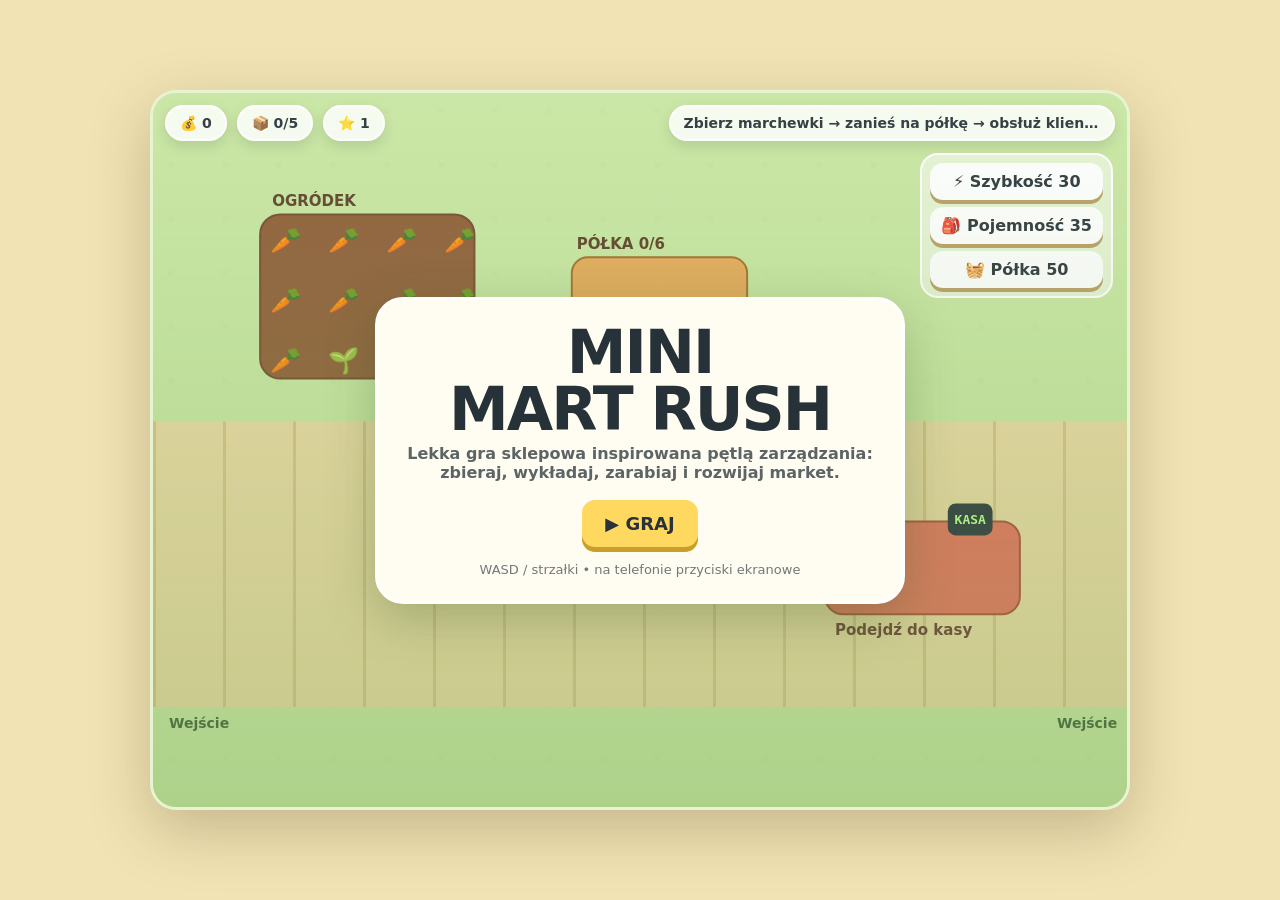
==== mini-mart/index.html @ e02c6e97 "Add Mini Mart Rush browser game" ====
<!doctype html>
<html lang="pl">
<head>
  <meta charset="utf-8" />
  <meta name="viewport" content="width=device-width, initial-scale=1, maximum-scale=1, user-scalable=no" />
  <meta name="theme-color" content="#f7df91" />
  <title>Mini Mart Rush</title>
  <style>
    :root{--ink:#263238;--cream:#fff8df;--panel:#ffffffd9;--shadow:#00000020}
    *{box-sizing:border-box}html,body{margin:0;height:100%;overflow:hidden;background:#f1e3b3;font-family:Inter,ui-rounded,"Trebuchet MS",system-ui,sans-serif;color:var(--ink)}
    #wrap{height:100%;display:grid;place-items:center;padding:8px}
    #gameShell{position:relative;width:min(100vw,980px);height:min(100vh,720px);border-radius:26px;overflow:hidden;box-shadow:0 20px 60px #44331940;background:#cdeaa5;border:3px solid #ffffff80}
    canvas{width:100%;height:100%;display:block;touch-action:none}
    .hud{position:absolute;inset:12px 12px auto 12px;display:flex;gap:10px;align-items:center;pointer-events:none}
    .pill{background:var(--panel);backdrop-filter:blur(8px);border:2px solid #fff;border-radius:999px;padding:8px 13px;font-weight:800;box-shadow:0 5px 14px var(--shadow);font-size:14px}
    #hint{margin-left:auto;max-width:47%;white-space:nowrap;overflow:hidden;text-overflow:ellipsis}
    #upgrade{position:absolute;right:14px;top:60px;background:#fff8;border:2px solid #fff;border-radius:18px;padding:8px;display:flex;flex-direction:column;gap:7px;backdrop-filter:blur(8px)}
    button{font:inherit;font-weight:800;border:0;border-radius:13px;padding:9px 11px;background:#fff;color:#283238;box-shadow:0 4px 0 #b79e62;cursor:pointer}
    button:active{transform:translateY(3px);box-shadow:0 1px 0 #b79e62}button:disabled{opacity:.45;cursor:not-allowed}
    #start{position:absolute;inset:0;display:grid;place-items:center;background:linear-gradient(#fff1,#7baa5e55);z-index:10}
    .card{width:min(88%,530px);background:#fffdf1;border:3px solid #fff;border-radius:28px;padding:24px;text-align:center;box-shadow:0 16px 50px #31501c44}
    h1{margin:0 0 6px;font-size:clamp(30px,6vw,60px);line-height:.95;letter-spacing:-2px}.sub{font-weight:700;opacity:.75;margin:0 0 18px}.big{font-size:18px;padding:13px 23px;background:#ffd85f;box-shadow:0 5px 0 #c89f28}
    #controls{position:absolute;left:16px;bottom:16px;width:150px;height:150px;display:none;touch-action:none}
    .dpad{position:absolute;width:55px;height:55px;border-radius:50%;background:#ffffffb8;border:2px solid #fff;box-shadow:0 5px 14px #0002;font-size:23px;padding:0;display:grid;place-items:center;user-select:none;-webkit-user-select:none}
    #up{left:47px;top:0}#down{left:47px;bottom:0}#left{left:0;top:47px}#right{right:0;top:47px}
    #toast{position:absolute;left:50%;bottom:22px;transform:translateX(-50%) translateY(20px);padding:10px 16px;background:#263238e8;color:white;border-radius:999px;font-weight:800;opacity:0;transition:.18s;pointer-events:none}.show{opacity:1!important;transform:translateX(-50%) translateY(0)!important}
    @media(pointer:coarse),(max-width:760px){#gameShell{width:100vw;height:100vh;border:0;border-radius:0}#controls{display:block}.hud{inset:8px 8px auto 8px;gap:5px}.pill{font-size:12px;padding:7px 10px}#hint{display:none}#upgrade{top:48px;right:8px}#upgrade button{font-size:11px;padding:7px}}
  </style>
</head>
<body>
<div id="wrap"><div id="gameShell">
  <canvas id="game"></canvas>
  <div class="hud"><div class="pill">💰 <span id="money">0</span></div><div class="pill">📦 <span id="carry">0</span>/<span id="cap">5</span></div><div class="pill">⭐ <span id="level">1</span></div><div class="pill" id="hint">Zbierz marchewki → zanieś na półkę → obsłuż klientów</div></div>
  <div id="upgrade"><button id="speedBtn">⚡ Szybkość 30</button><button id="capBtn">🎒 Pojemność 35</button><button id="shelfBtn">🧺 Półka 50</button></div>
  <div id="controls"><button class="dpad" id="up">▲</button><button class="dpad" id="left">◀</button><button class="dpad" id="right">▶</button><button class="dpad" id="down">▼</button></div>
  <div id="toast"></div>
  <div id="start"><div class="card"><h1>MINI<br>MART RUSH</h1><p class="sub">Lekka gra sklepowa inspirowana pętlą zarządzania: zbieraj, wykładaj, zarabiaj i rozwijaj market.</p><button class="big" id="startBtn">▶ GRAJ</button><p style="font-size:13px;opacity:.65;margin:15px 0 0">WASD / strzałki • na telefonie przyciski ekranowe</p></div></div>
</div></div>
<script>
(() => {
const canvas=document.querySelector('#game'), ctx=canvas.getContext('2d');
const moneyEl=document.querySelector('#money'), carryEl=document.querySelector('#carry'), capEl=document.querySelector('#cap'), levelEl=document.querySelector('#level');
const toast=document.querySelector('#toast'); let DPR=Math.min(devicePixelRatio||1,2), W=900,H=650,last=0,running=false;
function resize(){const r=canvas.getBoundingClientRect(); W=r.width;H=r.height;canvas.width=W*DPR;canvas.height=H*DPR;ctx.setTransform(DPR,0,0,DPR,0,0)} addEventListener('resize',resize);resize();
const keys={};addEventListener('keydown',e=>{keys[e.key.toLowerCase()]=1;if(['arrowup','arrowdown','arrowleft','arrowright',' '].includes(e.key.toLowerCase()))e.preventDefault()});addEventListener('keyup',e=>keys[e.key.toLowerCase()]=0);
['up','down','left','right'].forEach(k=>{const b=document.querySelector('#'+k);const set=v=>()=>keys['arrow'+k]=v;b.addEventListener('pointerdown',set(1));b.addEventListener('pointerup',set(0));b.addEventListener('pointercancel',set(0));b.addEventListener('pointerleave',set(0))});
const game={money:0,level:1,speedLv:0,cap:5,shelfCap:6,shelf:0,produce:9,served:0};
const p={x:W*.3,y:H*.55,r:18,speed:185,carry:0,dir:0};
const plot={x:.11,y:.17,w:.22,h:.23}; const shelf={x:.43,y:.23,w:.18,h:.13}; const checkout={x:.69,y:.60,w:.2,h:.13};
let customers=[],spawnT=0,particles=[];
function R(o){return{x:o.x*W,y:o.y*H,w:o.w*W,h:o.h*H}}
function rr(x,y,w,h,r,fill,stroke){ctx.beginPath();ctx.roundRect(x,y,w,h,r);ctx.fillStyle=fill;ctx.fill();if(stroke){ctx.strokeStyle=stroke;ctx.lineWidth=2;ctx.stroke()}}
function dist(a,b){return Math.hypot(a.x-b.x,a.y-b.y)}
function center(r){return{x:r.x+r.w/2,y:r.y+r.h/2}}
function show(s){toast.textContent=s;toast.classList.add('show');clearTimeout(show.t);show.t=setTimeout(()=>toast.classList.remove('show'),900)}
function spawnParticle(x,y,txt){particles.push({x,y,txt,t:0})}
function resetPlayer(){p.x=W*.32;p.y=H*.57}
function updateUI(){moneyEl.textContent=Math.floor(game.money);carryEl.textContent=p.carry;capEl.textContent=game.cap;levelEl.textContent=game.level;
 document.querySelector('#speedBtn').textContent='⚡ Szybkość '+(30+game.speedLv*35);document.querySelector('#capBtn').textContent='🎒 Pojemność '+(35+(game.cap-5)*12);document.querySelector('#shelfBtn').textContent='🧺 Półka '+(50+(game.shelfCap-6)*10)}
function buy(type){let c;if(type==='speed'){c=30+game.speedLv*35;if(game.money>=c){game.money-=c;game.speedLv++;p.speed+=24;show('Szybciej!')}}if(type==='cap'){c=35+(game.cap-5)*12;if(game.money>=c){game.money-=c;game.cap++;show('Większy plecak!')}}if(type==='shelf'){c=50+(game.shelfCap-6)*10;if(game.money>=c){game.money-=c;game.shelfCap++;show('Większa półka!')}}updateUI()}
document.querySelector('#speedBtn').onclick=()=>buy('speed');document.querySelector('#capBtn').onclick=()=>buy('cap');document.querySelector('#shelfBtn').onclick=()=>buy('shelf');
function spawnCustomer(){const side=Math.random()<.5?0:1;customers.push({x:side?-30:W+30,y:H*.72,r:17,speed:55+Math.random()*15,state:'shelf',has:0,wait:0,hue:Math.random()*360})}
function hitRectPoint(r,x,y,pad=0){return x>r.x-pad&&x<r.x+r.w+pad&&y>r.y-pad&&y<r.y+r.h+pad}
function update(dt){
 let dx=(keys.d||keys.arrowright?1:0)-(keys.a||keys.arrowleft?1:0),dy=(keys.s||keys.arrowdown?1:0)-(keys.w||keys.arrowup?1:0);if(dx||dy){let m=Math.hypot(dx,dy);dx/=m;dy/=m;p.x+=dx*p.speed*dt;p.y+=dy*p.speed*dt;p.dir=Math.atan2(dy,dx)}p.x=Math.max(24,Math.min(W-24,p.x));p.y=Math.max(55,Math.min(H-24,p.y));
 const pr=R(plot), sr=R(shelf), cr=R(checkout);
 if(hitRectPoint(pr,p.x,p.y,18)&&p.carry<game.cap&&game.produce>0){p.carry++;game.produce--;spawnParticle(p.x,p.y-20,'🥕');}
 if(hitRectPoint(sr,p.x,p.y,20)&&p.carry>0&&game.shelf<game.shelfCap){p.carry--;game.shelf++;spawnParticle(p.x,p.y-22,'+1');}
 spawnT-=dt;if(spawnT<=0&&customers.length<7){spawnCustomer();spawnT=1.8+Math.random()*1.8}
 customers.forEach(c=>{let target;if(c.state==='shelf') target=center(sr);else if(c.state==='checkout')target=center(cr);else target={x:c.x< W/2?-50:W+50,y:H*.82};let d={x:target.x-c.x,y:target.y-c.y},m=Math.hypot(d.x,d.y)||1;if(m>12){c.x+=d.x/m*c.speed*dt;c.y+=d.y/m*c.speed*dt}else if(c.state==='shelf'){if(game.shelf>0){game.shelf--;c.has=1;c.state='checkout';spawnParticle(c.x,c.y-20,'🛒')}else c.wait+=dt}else if(c.state==='checkout'){c.wait+=dt;if(dist(c,p)<75){c.wait+=dt*3}if(c.wait>1.35){let gain=8+game.level*2;game.money+=gain;game.served++;spawnParticle(c.x,c.y-24,'+'+gain+'💰');c.state='leave';c.wait=0;if(game.served%8===0){game.level++;game.produce+=5;show('Poziom '+game.level+'!')}}}});
 customers=customers.filter(c=>c.x>-80&&c.x<W+80);
 game.produce=Math.min(12,game.produce+dt*.65);
 particles.forEach(q=>{q.t+=dt;q.y-=24*dt});particles=particles.filter(q=>q.t<.8);updateUI()
}
function drawFloor(){ctx.fillStyle='#c8e6a1';ctx.fillRect(0,0,W,H);ctx.fillStyle='#b7d990';for(let x=0;x<W;x+=54)for(let y=0;y<H;y+=54){ctx.globalAlpha=.18;ctx.beginPath();ctx.arc(x+18,y+18,3,0,7);ctx.fill()}ctx.globalAlpha=1;rr(0,H*.46,W,H*.4,0,'#ead8a1');ctx.fillStyle='#d7c083';for(let x=0;x<W;x+=70)ctx.fillRect(x,H*.46,3,H*.4)}
function drawStations(){const pr=R(plot),sr=R(shelf),cr=R(checkout);rr(pr.x,pr.y,pr.w,pr.h,20,'#8d5b35','#744629');ctx.fillStyle='#69a84f';for(let i=0;i<12;i++){let xx=pr.x+20+(i%4)*(pr.w-40)/3,yy=pr.y+25+Math.floor(i/4)*(pr.h-45)/2;ctx.font='25px serif';ctx.fillText(game.produce>i?'🥕':'🌱',xx-10,yy+10)}ctx.fillStyle='#5b3d24';ctx.font='800 15px system-ui';ctx.fillText('OGRÓDEK',pr.x+12,pr.y-8);
 rr(sr.x,sr.y,sr.w,sr.h,16,'#e5a958','#a46b28');ctx.fillStyle='#fff6d4';ctx.fillRect(sr.x+10,sr.y+sr.h*.45,sr.w-20,7);ctx.font='28px serif';for(let i=0;i<game.shelf;i++){ctx.fillText('🥕',sr.x+12+(i%6)*28,sr.y+35+Math.floor(i/6)*32)}ctx.fillStyle='#5b3d24';ctx.font='800 15px system-ui';ctx.fillText('PÓŁKA '+game.shelf+'/'+game.shelfCap,sr.x+5,sr.y-8);
 rr(cr.x,cr.y,cr.w,cr.h,18,'#e46f59','#aa4938');rr(cr.x+cr.w*.63,cr.y-18,cr.w*.23,32,8,'#263238');ctx.fillStyle='#b8ff87';ctx.font='700 13px monospace';ctx.fillText('KASA',cr.x+cr.w*.665,cr.y+3);ctx.fillStyle='#65382e';ctx.font='800 15px system-ui';ctx.fillText('Podejdź do kasy',cr.x+10,cr.y+cr.h+21)}
function drawCustomer(c){ctx.save();ctx.translate(c.x,c.y);ctx.fillStyle='hsl('+c.hue+' 62% 62%)';ctx.beginPath();ctx.arc(0,2,c.r,0,7);ctx.fill();ctx.fillStyle='#ffdbb8';ctx.beginPath();ctx.arc(0,-14,c.r*.62,0,7);ctx.fill();ctx.fillStyle='#263238';ctx.fillRect(-7,-17,3,3);ctx.fillRect(4,-17,3,3);ctx.strokeStyle='#7a4a2f';ctx.beginPath();ctx.arc(0,-10,5,.2,2.9);ctx.stroke();if(c.has){ctx.font='20px serif';ctx.fillText('🥕',10,10)}ctx.restore()}
function drawPlayer(){ctx.save();ctx.translate(p.x,p.y);ctx.fillStyle='#66b8ff';ctx.beginPath();ctx.arc(0,4,p.r,0,7);ctx.fill();ctx.fillStyle='#ffd7b2';ctx.beginPath();ctx.arc(0,-13,p.r*.66,0,7);ctx.fill();ctx.fillStyle='#5a382c';ctx.beginPath();ctx.arc(0,-18,p.r*.69,Math.PI,2*Math.PI);ctx.fill();ctx.strokeStyle='#263238';ctx.lineWidth=3;ctx.beginPath();ctx.moveTo(0,4);ctx.lineTo(Math.cos(p.dir)*26,4+Math.sin(p.dir)*26);ctx.stroke();if(p.carry){ctx.font='21px serif';for(let i=0;i<Math.min(p.carry,5);i++)ctx.fillText('🥕',-25+(i%3)*20,-30-Math.floor(i/3)*18)}ctx.restore()}
function draw(){ctx.clearRect(0,0,W,H);drawFloor();drawStations();customers.forEach(drawCustomer);drawPlayer();particles.forEach(q=>{ctx.save();ctx.globalAlpha=1-q.t/.8;ctx.font='900 18px system-ui';ctx.textAlign='center';ctx.fillStyle='#263238';ctx.fillText(q.txt,q.x,q.y);ctx.restore()});ctx.font='700 14px system-ui';ctx.fillStyle='#405b35';ctx.fillText('Wejście',16,H*.89);ctx.fillText('Wejście',W-70,H*.89)}
function frame(t){if(!running)return;let dt=Math.min((t-last)/1000,.033)||0;last=t;update(dt);draw();requestAnimationFrame(frame)}
document.querySelector('#startBtn').onclick=()=>{document.querySelector('#start').style.display='none';running=true;last=performance.now();resetPlayer();requestAnimationFrame(frame)};
updateUI();draw();
})();
</script>
</body></html>
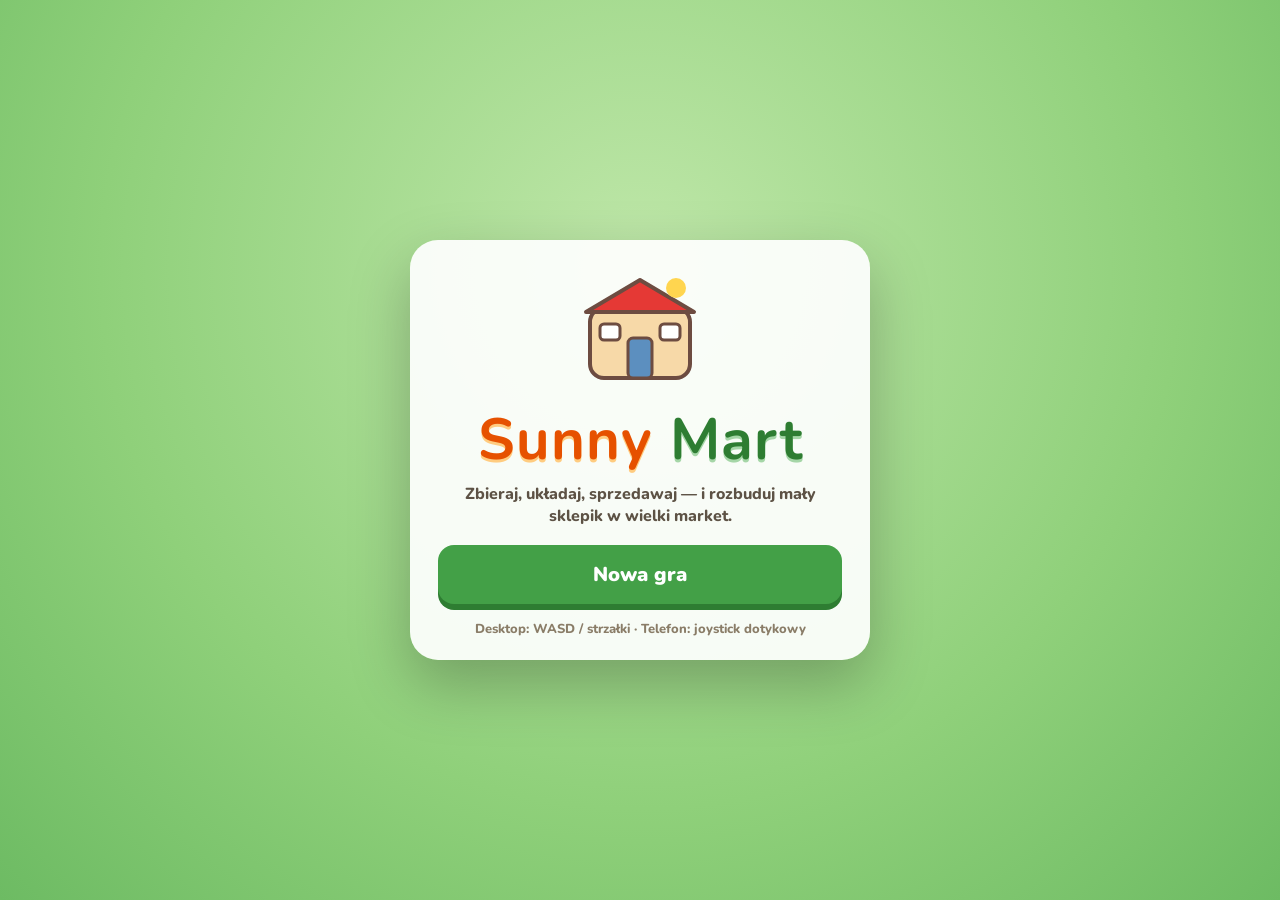
==== commit 32e556f9: "Rewrite Mini Mart as Sunny Mart: modular Canvas 2D supermarket game Complete from-scratch implementa" ====
--- a/mini-mart/index.html
+++ b/mini-mart/index.html
@@ -2,86 +2,90 @@
 <html lang="pl">
 <head>
   <meta charset="utf-8" />
-  <meta name="viewport" content="width=device-width, initial-scale=1, maximum-scale=1, user-scalable=no" />
-  <meta name="theme-color" content="#f7df91" />
-  <title>Mini Mart Rush</title>
-  <style>
-    :root{--ink:#263238;--cream:#fff8df;--panel:#ffffffd9;--shadow:#00000020}
-    *{box-sizing:border-box}html,body{margin:0;height:100%;overflow:hidden;background:#f1e3b3;font-family:Inter,ui-rounded,"Trebuchet MS",system-ui,sans-serif;color:var(--ink)}
-    #wrap{height:100%;display:grid;place-items:center;padding:8px}
-    #gameShell{position:relative;width:min(100vw,980px);height:min(100vh,720px);border-radius:26px;overflow:hidden;box-shadow:0 20px 60px #44331940;background:#cdeaa5;border:3px solid #ffffff80}
-    canvas{width:100%;height:100%;display:block;touch-action:none}
-    .hud{position:absolute;inset:12px 12px auto 12px;display:flex;gap:10px;align-items:center;pointer-events:none}
-    .pill{background:var(--panel);backdrop-filter:blur(8px);border:2px solid #fff;border-radius:999px;padding:8px 13px;font-weight:800;box-shadow:0 5px 14px var(--shadow);font-size:14px}
-    #hint{margin-left:auto;max-width:47%;white-space:nowrap;overflow:hidden;text-overflow:ellipsis}
-    #upgrade{position:absolute;right:14px;top:60px;background:#fff8;border:2px solid #fff;border-radius:18px;padding:8px;display:flex;flex-direction:column;gap:7px;backdrop-filter:blur(8px)}
-    button{font:inherit;font-weight:800;border:0;border-radius:13px;padding:9px 11px;background:#fff;color:#283238;box-shadow:0 4px 0 #b79e62;cursor:pointer}
-    button:active{transform:translateY(3px);box-shadow:0 1px 0 #b79e62}button:disabled{opacity:.45;cursor:not-allowed}
-    #start{position:absolute;inset:0;display:grid;place-items:center;background:linear-gradient(#fff1,#7baa5e55);z-index:10}
-    .card{width:min(88%,530px);background:#fffdf1;border:3px solid #fff;border-radius:28px;padding:24px;text-align:center;box-shadow:0 16px 50px #31501c44}
-    h1{margin:0 0 6px;font-size:clamp(30px,6vw,60px);line-height:.95;letter-spacing:-2px}.sub{font-weight:700;opacity:.75;margin:0 0 18px}.big{font-size:18px;padding:13px 23px;background:#ffd85f;box-shadow:0 5px 0 #c89f28}
-    #controls{position:absolute;left:16px;bottom:16px;width:150px;height:150px;display:none;touch-action:none}
-    .dpad{position:absolute;width:55px;height:55px;border-radius:50%;background:#ffffffb8;border:2px solid #fff;box-shadow:0 5px 14px #0002;font-size:23px;padding:0;display:grid;place-items:center;user-select:none;-webkit-user-select:none}
-    #up{left:47px;top:0}#down{left:47px;bottom:0}#left{left:0;top:47px}#right{right:0;top:47px}
-    #toast{position:absolute;left:50%;bottom:22px;transform:translateX(-50%) translateY(20px);padding:10px 16px;background:#263238e8;color:white;border-radius:999px;font-weight:800;opacity:0;transition:.18s;pointer-events:none}.show{opacity:1!important;transform:translateX(-50%) translateY(0)!important}
-    @media(pointer:coarse),(max-width:760px){#gameShell{width:100vw;height:100vh;border:0;border-radius:0}#controls{display:block}.hud{inset:8px 8px auto 8px;gap:5px}.pill{font-size:12px;padding:7px 10px}#hint{display:none}#upgrade{top:48px;right:8px}#upgrade button{font-size:11px;padding:7px}}
-  </style>
+  <meta name="viewport" content="width=device-width, initial-scale=1, maximum-scale=1, user-scalable=no, viewport-fit=cover" />
+  <meta name="theme-color" content="#8fd07a" />
+  <meta name="apple-mobile-web-app-capable" content="yes" />
+  <meta name="mobile-web-app-capable" content="yes" />
+  <meta name="description" content="Sunny Mart — mała gra o prowadzeniu supermarketu. Zbieraj, układaj na półkach, obsługuj klientów i rozbudowuj sklep." />
+  <title>Sunny Mart</title>
+  <link rel="preconnect" href="https://fonts.googleapis.com" />
+  <link rel="preconnect" href="https://fonts.gstatic.com" crossorigin />
+  <link href="https://fonts.googleapis.com/css2?family=Nunito:wght@700;800;900&display=swap" rel="stylesheet" />
+  <link rel="icon" href="data:image/svg+xml,%3Csvg xmlns='http://www.w3.org/2000/svg' viewBox='0 0 64 64'%3E%3Crect width='64' height='64' rx='14' fill='%238fd07a'/%3E%3Cpath d='M20 40 Q18 22 32 18 Q46 22 44 40 Z' fill='%23ff8a3d'/%3E%3Cpath d='M28 18 l4-10 4 10z' fill='%234caf50'/%3E%3C/svg%3E" />
+  <link rel="stylesheet" href="style.css" />
 </head>
 <body>
-<div id="wrap"><div id="gameShell">
   <canvas id="game"></canvas>
-  <div class="hud"><div class="pill">💰 <span id="money">0</span></div><div class="pill">📦 <span id="carry">0</span>/<span id="cap">5</span></div><div class="pill">⭐ <span id="level">1</span></div><div class="pill" id="hint">Zbierz marchewki → zanieś na półkę → obsłuż klientów</div></div>
-  <div id="upgrade"><button id="speedBtn">⚡ Szybkość 30</button><button id="capBtn">🎒 Pojemność 35</button><button id="shelfBtn">🧺 Półka 50</button></div>
-  <div id="controls"><button class="dpad" id="up">▲</button><button class="dpad" id="left">◀</button><button class="dpad" id="right">▶</button><button class="dpad" id="down">▼</button></div>
-  <div id="toast"></div>
-  <div id="start"><div class="card"><h1>MINI<br>MART RUSH</h1><p class="sub">Lekka gra sklepowa inspirowana pętlą zarządzania: zbieraj, wykładaj, zarabiaj i rozwijaj market.</p><button class="big" id="startBtn">▶ GRAJ</button><p style="font-size:13px;opacity:.65;margin:15px 0 0">WASD / strzałki • na telefonie przyciski ekranowe</p></div></div>
-</div></div>
-<script>
-(() => {
-const canvas=document.querySelector('#game'), ctx=canvas.getContext('2d');
-const moneyEl=document.querySelector('#money'), carryEl=document.querySelector('#carry'), capEl=document.querySelector('#cap'), levelEl=document.querySelector('#level');
-const toast=document.querySelector('#toast'); let DPR=Math.min(devicePixelRatio||1,2), W=900,H=650,last=0,running=false;
-function resize(){const r=canvas.getBoundingClientRect(); W=r.width;H=r.height;canvas.width=W*DPR;canvas.height=H*DPR;ctx.setTransform(DPR,0,0,DPR,0,0)} addEventListener('resize',resize);resize();
-const keys={};addEventListener('keydown',e=>{keys[e.key.toLowerCase()]=1;if(['arrowup','arrowdown','arrowleft','arrowright',' '].includes(e.key.toLowerCase()))e.preventDefault()});addEventListener('keyup',e=>keys[e.key.toLowerCase()]=0);
-['up','down','left','right'].forEach(k=>{const b=document.querySelector('#'+k);const set=v=>()=>keys['arrow'+k]=v;b.addEventListener('pointerdown',set(1));b.addEventListener('pointerup',set(0));b.addEventListener('pointercancel',set(0));b.addEventListener('pointerleave',set(0))});
-const game={money:0,level:1,speedLv:0,cap:5,shelfCap:6,shelf:0,produce:9,served:0};
-const p={x:W*.3,y:H*.55,r:18,speed:185,carry:0,dir:0};
-const plot={x:.11,y:.17,w:.22,h:.23}; const shelf={x:.43,y:.23,w:.18,h:.13}; const checkout={x:.69,y:.60,w:.2,h:.13};
-let customers=[],spawnT=0,particles=[];
-function R(o){return{x:o.x*W,y:o.y*H,w:o.w*W,h:o.h*H}}
-function rr(x,y,w,h,r,fill,stroke){ctx.beginPath();ctx.roundRect(x,y,w,h,r);ctx.fillStyle=fill;ctx.fill();if(stroke){ctx.strokeStyle=stroke;ctx.lineWidth=2;ctx.stroke()}}
-function dist(a,b){return Math.hypot(a.x-b.x,a.y-b.y)}
-function center(r){return{x:r.x+r.w/2,y:r.y+r.h/2}}
-function show(s){toast.textContent=s;toast.classList.add('show');clearTimeout(show.t);show.t=setTimeout(()=>toast.classList.remove('show'),900)}
-function spawnParticle(x,y,txt){particles.push({x,y,txt,t:0})}
-function resetPlayer(){p.x=W*.32;p.y=H*.57}
-function updateUI(){moneyEl.textContent=Math.floor(game.money);carryEl.textContent=p.carry;capEl.textContent=game.cap;levelEl.textContent=game.level;
- document.querySelector('#speedBtn').textContent='⚡ Szybkość '+(30+game.speedLv*35);document.querySelector('#capBtn').textContent='🎒 Pojemność '+(35+(game.cap-5)*12);document.querySelector('#shelfBtn').textContent='🧺 Półka '+(50+(game.shelfCap-6)*10)}
-function buy(type){let c;if(type==='speed'){c=30+game.speedLv*35;if(game.money>=c){game.money-=c;game.speedLv++;p.speed+=24;show('Szybciej!')}}if(type==='cap'){c=35+(game.cap-5)*12;if(game.money>=c){game.money-=c;game.cap++;show('Większy plecak!')}}if(type==='shelf'){c=50+(game.shelfCap-6)*10;if(game.money>=c){game.money-=c;game.shelfCap++;show('Większa półka!')}}updateUI()}
-document.querySelector('#speedBtn').onclick=()=>buy('speed');document.querySelector('#capBtn').onclick=()=>buy('cap');document.querySelector('#shelfBtn').onclick=()=>buy('shelf');
-function spawnCustomer(){const side=Math.random()<.5?0:1;customers.push({x:side?-30:W+30,y:H*.72,r:17,speed:55+Math.random()*15,state:'shelf',has:0,wait:0,hue:Math.random()*360})}
-function hitRectPoint(r,x,y,pad=0){return x>r.x-pad&&x<r.x+r.w+pad&&y>r.y-pad&&y<r.y+r.h+pad}
-function update(dt){
- let dx=(keys.d||keys.arrowright?1:0)-(keys.a||keys.arrowleft?1:0),dy=(keys.s||keys.arrowdown?1:0)-(keys.w||keys.arrowup?1:0);if(dx||dy){let m=Math.hypot(dx,dy);dx/=m;dy/=m;p.x+=dx*p.speed*dt;p.y+=dy*p.speed*dt;p.dir=Math.atan2(dy,dx)}p.x=Math.max(24,Math.min(W-24,p.x));p.y=Math.max(55,Math.min(H-24,p.y));
- const pr=R(plot), sr=R(shelf), cr=R(checkout);
- if(hitRectPoint(pr,p.x,p.y,18)&&p.carry<game.cap&&game.produce>0){p.carry++;game.produce--;spawnParticle(p.x,p.y-20,'🥕');}
- if(hitRectPoint(sr,p.x,p.y,20)&&p.carry>0&&game.shelf<game.shelfCap){p.carry--;game.shelf++;spawnParticle(p.x,p.y-22,'+1');}
- spawnT-=dt;if(spawnT<=0&&customers.length<7){spawnCustomer();spawnT=1.8+Math.random()*1.8}
- customers.forEach(c=>{let target;if(c.state==='shelf') target=center(sr);else if(c.state==='checkout')target=center(cr);else target={x:c.x< W/2?-50:W+50,y:H*.82};let d={x:target.x-c.x,y:target.y-c.y},m=Math.hypot(d.x,d.y)||1;if(m>12){c.x+=d.x/m*c.speed*dt;c.y+=d.y/m*c.speed*dt}else if(c.state==='shelf'){if(game.shelf>0){game.shelf--;c.has=1;c.state='checkout';spawnParticle(c.x,c.y-20,'🛒')}else c.wait+=dt}else if(c.state==='checkout'){c.wait+=dt;if(dist(c,p)<75){c.wait+=dt*3}if(c.wait>1.35){let gain=8+game.level*2;game.money+=gain;game.served++;spawnParticle(c.x,c.y-24,'+'+gain+'💰');c.state='leave';c.wait=0;if(game.served%8===0){game.level++;game.produce+=5;show('Poziom '+game.level+'!')}}}});
- customers=customers.filter(c=>c.x>-80&&c.x<W+80);
- game.produce=Math.min(12,game.produce+dt*.65);
- particles.forEach(q=>{q.t+=dt;q.y-=24*dt});particles=particles.filter(q=>q.t<.8);updateUI()
-}
-function drawFloor(){ctx.fillStyle='#c8e6a1';ctx.fillRect(0,0,W,H);ctx.fillStyle='#b7d990';for(let x=0;x<W;x+=54)for(let y=0;y<H;y+=54){ctx.globalAlpha=.18;ctx.beginPath();ctx.arc(x+18,y+18,3,0,7);ctx.fill()}ctx.globalAlpha=1;rr(0,H*.46,W,H*.4,0,'#ead8a1');ctx.fillStyle='#d7c083';for(let x=0;x<W;x+=70)ctx.fillRect(x,H*.46,3,H*.4)}
-function drawStations(){const pr=R(plot),sr=R(shelf),cr=R(checkout);rr(pr.x,pr.y,pr.w,pr.h,20,'#8d5b35','#744629');ctx.fillStyle='#69a84f';for(let i=0;i<12;i++){let xx=pr.x+20+(i%4)*(pr.w-40)/3,yy=pr.y+25+Math.floor(i/4)*(pr.h-45)/2;ctx.font='25px serif';ctx.fillText(game.produce>i?'🥕':'🌱',xx-10,yy+10)}ctx.fillStyle='#5b3d24';ctx.font='800 15px system-ui';ctx.fillText('OGRÓDEK',pr.x+12,pr.y-8);
- rr(sr.x,sr.y,sr.w,sr.h,16,'#e5a958','#a46b28');ctx.fillStyle='#fff6d4';ctx.fillRect(sr.x+10,sr.y+sr.h*.45,sr.w-20,7);ctx.font='28px serif';for(let i=0;i<game.shelf;i++){ctx.fillText('🥕',sr.x+12+(i%6)*28,sr.y+35+Math.floor(i/6)*32)}ctx.fillStyle='#5b3d24';ctx.font='800 15px system-ui';ctx.fillText('PÓŁKA '+game.shelf+'/'+game.shelfCap,sr.x+5,sr.y-8);
- rr(cr.x,cr.y,cr.w,cr.h,18,'#e46f59','#aa4938');rr(cr.x+cr.w*.63,cr.y-18,cr.w*.23,32,8,'#263238');ctx.fillStyle='#b8ff87';ctx.font='700 13px monospace';ctx.fillText('KASA',cr.x+cr.w*.665,cr.y+3);ctx.fillStyle='#65382e';ctx.font='800 15px system-ui';ctx.fillText('Podejdź do kasy',cr.x+10,cr.y+cr.h+21)}
-function drawCustomer(c){ctx.save();ctx.translate(c.x,c.y);ctx.fillStyle='hsl('+c.hue+' 62% 62%)';ctx.beginPath();ctx.arc(0,2,c.r,0,7);ctx.fill();ctx.fillStyle='#ffdbb8';ctx.beginPath();ctx.arc(0,-14,c.r*.62,0,7);ctx.fill();ctx.fillStyle='#263238';ctx.fillRect(-7,-17,3,3);ctx.fillRect(4,-17,3,3);ctx.strokeStyle='#7a4a2f';ctx.beginPath();ctx.arc(0,-10,5,.2,2.9);ctx.stroke();if(c.has){ctx.font='20px serif';ctx.fillText('🥕',10,10)}ctx.restore()}
-function drawPlayer(){ctx.save();ctx.translate(p.x,p.y);ctx.fillStyle='#66b8ff';ctx.beginPath();ctx.arc(0,4,p.r,0,7);ctx.fill();ctx.fillStyle='#ffd7b2';ctx.beginPath();ctx.arc(0,-13,p.r*.66,0,7);ctx.fill();ctx.fillStyle='#5a382c';ctx.beginPath();ctx.arc(0,-18,p.r*.69,Math.PI,2*Math.PI);ctx.fill();ctx.strokeStyle='#263238';ctx.lineWidth=3;ctx.beginPath();ctx.moveTo(0,4);ctx.lineTo(Math.cos(p.dir)*26,4+Math.sin(p.dir)*26);ctx.stroke();if(p.carry){ctx.font='21px serif';for(let i=0;i<Math.min(p.carry,5);i++)ctx.fillText('🥕',-25+(i%3)*20,-30-Math.floor(i/3)*18)}ctx.restore()}
-function draw(){ctx.clearRect(0,0,W,H);drawFloor();drawStations();customers.forEach(drawCustomer);drawPlayer();particles.forEach(q=>{ctx.save();ctx.globalAlpha=1-q.t/.8;ctx.font='900 18px system-ui';ctx.textAlign='center';ctx.fillStyle='#263238';ctx.fillText(q.txt,q.x,q.y);ctx.restore()});ctx.font='700 14px system-ui';ctx.fillStyle='#405b35';ctx.fillText('Wejście',16,H*.89);ctx.fillText('Wejście',W-70,H*.89)}
-function frame(t){if(!running)return;let dt=Math.min((t-last)/1000,.033)||0;last=t;update(dt);draw();requestAnimationFrame(frame)}
-document.querySelector('#startBtn').onclick=()=>{document.querySelector('#start').style.display='none';running=true;last=performance.now();resetPlayer();requestAnimationFrame(frame)};
-updateUI();draw();
-})();
-</script>
-</body></html>
+  <div id="touch-layer"></div>
+  <div id="joystick"><div class="base"></div><div class="knob"></div></div>
+
+  <div id="hud">
+    <div class="hud-row top">
+      <div class="pill money"><span class="coin"></span><b id="hud-money">0</b></div>
+      <div class="pill level">
+        <b id="hud-level">Poziom 1</b>
+        <div class="progress"><div id="hud-next-bar"></div></div>
+        <small id="hud-next">…</small>
+      </div>
+      <div class="pill stack"><span class="crate"></span><b id="hud-stack">0/4</b></div>
+    </div>
+    <div class="hud-row buttons">
+      <button id="btn-upgrades" class="round" title="Ulepszenia (U)" aria-label="Ulepszenia">
+        <svg viewBox="0 0 24 24"><path d="M12 3l8 8h-5v10H9V11H4z" fill="#fff"/></svg>
+      </button>
+      <button id="btn-settings" class="round" title="Ustawienia" aria-label="Ustawienia">
+        <svg viewBox="0 0 24 24"><path d="M12 8a4 4 0 100 8 4 4 0 000-8zm9 4l-2.2-.6-.5-1.7 1.4-1.8-1.6-1.6-1.8 1.4-1.7-.5L14 5h-4l-.6 2.2-1.7.5-1.8-1.4-1.6 1.6 1.4 1.8-.5 1.7L3 12l2.2.6.5 1.7-1.4 1.8 1.6 1.6 1.8-1.4 1.7.5L10 19h4l.6-2.2 1.7-.5 1.8 1.4 1.6-1.6-1.4-1.8.5-1.7z" fill="#fff"/></svg>
+      </button>
+    </div>
+    <div id="hint"></div>
+  </div>
+
+  <div id="toasts"></div>
+  <div id="banner"><h2></h2><p></p></div>
+  <div id="flash"></div>
+  <div id="debug"></div>
+
+  <div id="panel-upgrades" class="overlay">
+    <div class="sheet">
+      <header><h2>Ulepszenia</h2><div id="panel-money" class="pill money small"></div><button id="btn-close-upgrades" class="close" aria-label="Zamknij">✕</button></header>
+      <div id="upgrade-list" class="scroll"></div>
+    </div>
+  </div>
+
+  <div id="panel-settings" class="overlay">
+    <div class="sheet narrow">
+      <header><h2>Ustawienia</h2><button id="btn-close-settings" class="close" aria-label="Zamknij">✕</button></header>
+      <div class="scroll settings">
+        <button id="btn-mute" class="wide">Dźwięk: włączony</button>
+        <p id="stats" class="stats"></p>
+        <p class="help">Sterowanie: <b>WASD</b> / strzałki albo joystick dotykowy. <b>U</b> otwiera ulepszenia. Czynności wykonują się same po podejściu do stanowiska.</p>
+        <button id="btn-reset" class="wide danger" data-armed="0">Reset gry</button>
+      </div>
+    </div>
+  </div>
+
+  <div id="screen-start" class="overlay start">
+    <div class="title-card">
+      <div class="logo">
+        <svg viewBox="0 0 120 120" aria-hidden="true">
+          <rect x="10" y="40" width="100" height="70" rx="14" fill="#f7d9a8" stroke="#6d4c41" stroke-width="4"/>
+          <path d="M6 44 L60 12 L114 44 Z" fill="#e53935" stroke="#6d4c41" stroke-width="4" stroke-linejoin="round"/>
+          <rect x="48" y="70" width="24" height="40" rx="5" fill="#5c8fbf" stroke="#6d4c41" stroke-width="3"/>
+          <rect x="20" y="56" width="20" height="16" rx="4" fill="#fff" stroke="#6d4c41" stroke-width="3"/>
+          <rect x="80" y="56" width="20" height="16" rx="4" fill="#fff" stroke="#6d4c41" stroke-width="3"/>
+          <circle cx="96" cy="20" r="10" fill="#ffd54f"/>
+        </svg>
+      </div>
+      <h1>Sunny <span>Mart</span></h1>
+      <p class="tagline">Zbieraj, układaj, sprzedawaj — i rozbuduj mały sklepik w wielki market.</p>
+      <div class="start-buttons">
+        <button id="btn-continue" class="big secondary">Kontynuuj</button>
+        <button id="btn-play" class="big">Nowa gra</button>
+      </div>
+      <p class="controls">Desktop: WASD / strzałki · Telefon: joystick dotykowy</p>
+    </div>
+  </div>
+
+  <script type="module" src="src/main.js"></script>
+</body>
+</html>
--- a/mini-mart/style.css
+++ b/mini-mart/style.css
@@ -0,0 +1,141 @@
+:root {
+  --ink: #2b2b2b;
+  --panel: rgba(255, 255, 255, 0.92);
+  --green: #43a047;
+  --green-dark: #2e7d32;
+  --gold: #f2b91d;
+  --shadow: 0 6px 18px rgba(40, 30, 10, 0.18);
+  --radius: 18px;
+  --safe-top: env(safe-area-inset-top, 0px);
+  --safe-bottom: env(safe-area-inset-bottom, 0px);
+  --safe-left: env(safe-area-inset-left, 0px);
+  --safe-right: env(safe-area-inset-right, 0px);
+}
+
+* { box-sizing: border-box; -webkit-tap-highlight-color: transparent; }
+
+html, body {
+  margin: 0; padding: 0; height: 100%; width: 100%;
+  overflow: hidden; background: #8fd07a; color: var(--ink);
+  font-family: "Nunito", "Segoe UI", system-ui, -apple-system, sans-serif;
+  touch-action: none; user-select: none; -webkit-user-select: none; -webkit-touch-callout: none;
+  overscroll-behavior: none; position: fixed; inset: 0;
+}
+
+#game { position: fixed; inset: 0; display: block; }
+#touch-layer { position: fixed; inset: 0; z-index: 2; touch-action: none; }
+
+/* joystick */
+#joystick { position: fixed; z-index: 3; width: 0; height: 0; pointer-events: none; opacity: 0; transition: opacity .15s; }
+#joystick.active { opacity: 1; }
+#joystick .base { position: absolute; left: -62px; top: -62px; width: 124px; height: 124px; border-radius: 50%; background: rgba(255,255,255,0.28); border: 3px solid rgba(255,255,255,0.7); box-shadow: var(--shadow); }
+#joystick .knob { position: absolute; left: 0; top: 0; width: 56px; height: 56px; border-radius: 50%; background: rgba(255,255,255,0.95); border: 3px solid rgba(60,120,40,0.5); transform: translate(-50%, -50%); box-shadow: 0 4px 10px rgba(0,0,0,0.2); }
+
+/* HUD */
+#hud { position: fixed; inset: 0; z-index: 4; pointer-events: none; display: none; }
+#hud.visible { display: block; }
+.hud-row { position: absolute; display: flex; gap: 10px; align-items: flex-start; }
+.hud-row.top { top: calc(10px + var(--safe-top)); left: calc(10px + var(--safe-left)); right: calc(10px + var(--safe-right)); justify-content: space-between; }
+.hud-row.buttons { right: calc(10px + var(--safe-right)); bottom: calc(14px + var(--safe-bottom)); flex-direction: column; align-items: flex-end; gap: 12px; }
+.pill { pointer-events: auto; background: var(--panel); border-radius: 999px; padding: 8px 16px; box-shadow: var(--shadow); display: flex; align-items: center; gap: 8px; font-weight: 900; font-size: 20px; min-height: 44px; }
+.pill.money { color: #8d6300; }
+.pill.money.pop { animation: pop .3s ease-out; }
+.pill.small { font-size: 16px; min-height: 36px; padding: 4px 12px; }
+.pill.small svg { width: 20px; height: 20px; }
+.coin { width: 22px; height: 22px; border-radius: 50%; background: radial-gradient(circle at 35% 35%, #ffe28a, var(--gold) 60%, #b8860b); box-shadow: inset 0 0 0 2px #b8860b; display: inline-block; }
+.crate { width: 22px; height: 16px; border-radius: 4px; background: linear-gradient(#e6b57a, #d9a066); box-shadow: inset 0 0 0 2px rgba(120,70,20,0.35); display: inline-block; }
+.pill.stack.full { color: #c62828; }
+.pill.stack .dot { width: 12px; height: 12px; border-radius: 50%; display: inline-block; border: 2px solid rgba(0,0,0,0.25); }
+.pill.level { flex-direction: column; align-items: stretch; gap: 3px; border-radius: 18px; padding: 8px 16px; min-width: 150px; max-width: 46vw; font-size: 15px; }
+.pill.level b { font-size: 16px; }
+.pill.level small { font-size: 12px; font-weight: 800; color: #666; white-space: nowrap; overflow: hidden; text-overflow: ellipsis; }
+.progress { height: 8px; background: #e6e0d4; border-radius: 4px; overflow: hidden; }
+.progress div { height: 100%; width: 0%; background: linear-gradient(90deg, #66bb6a, #43a047); border-radius: 4px; transition: width .25s; }
+.progress.ready div { background: linear-gradient(90deg, #ffd54f, #f2b91d); animation: glow 1s infinite alternate; }
+
+button { font-family: inherit; font-weight: 900; cursor: pointer; border: none; color: var(--ink); }
+button.round { pointer-events: auto; width: 58px; height: 58px; border-radius: 50%; background: var(--green); box-shadow: var(--shadow), inset 0 -4px 0 rgba(0,0,0,0.15); display: grid; place-items: center; transition: transform .1s; }
+button.round svg { width: 30px; height: 30px; }
+button.round:active { transform: scale(0.93); }
+#btn-settings { background: #7b8fa3; }
+button.round.glow { animation: glow 0.9s infinite alternate; box-shadow: 0 0 0 4px rgba(255, 213, 79, 0.6), var(--shadow); }
+
+#hint { position: absolute; left: 50%; bottom: calc(22px + var(--safe-bottom)); transform: translate(-50%, 20px); background: rgba(43, 43, 43, 0.85); color: #fff; padding: 10px 18px; border-radius: 999px; font-weight: 800; font-size: 15px; max-width: min(78vw, 520px); text-align: center; opacity: 0; transition: opacity .25s, transform .25s; }
+#hint.show { opacity: 1; transform: translate(-50%, 0); }
+@media (max-width: 600px) { #hint { bottom: auto; top: calc(78px + var(--safe-top)); font-size: 14px; max-width: 86vw; } }
+
+/* toasts / banner / flash */
+#toasts { position: fixed; top: calc(80px + var(--safe-top)); left: 50%; transform: translateX(-50%); z-index: 6; display: flex; flex-direction: column; gap: 8px; pointer-events: none; align-items: center; }
+.toast { background: var(--panel); padding: 10px 18px; border-radius: 999px; font-weight: 800; box-shadow: var(--shadow); opacity: 0; transform: translateY(-10px) scale(0.95); transition: all .3s; font-size: 15px; max-width: 86vw; text-align: center; }
+.toast.show { opacity: 1; transform: none; }
+.toast.good { background: #e8f5e9; color: var(--green-dark); }
+.toast.info { background: #e3f2fd; color: #0d47a1; }
+#banner { position: fixed; left: 50%; top: 36%; transform: translate(-50%, -50%) scale(0.6); z-index: 6; pointer-events: none; text-align: center; opacity: 0; }
+#banner.show { animation: banner 2.6s ease forwards; }
+#banner h2 { margin: 0; font-size: clamp(28px, 6vw, 52px); color: #fff; text-shadow: 0 3px 0 #b8860b, 0 8px 18px rgba(0,0,0,0.3); letter-spacing: 1px; }
+#banner p { margin: 6px 0 0; font-weight: 900; font-size: clamp(16px, 3vw, 22px); color: #fff; text-shadow: 0 2px 6px rgba(0,0,0,0.4); }
+#flash { position: fixed; inset: 0; background: #fff; opacity: 0; pointer-events: none; z-index: 5; }
+#flash.go { animation: flash .5s ease-out; }
+#debug { display: none; position: fixed; left: 8px; bottom: 8px; z-index: 9; background: rgba(0,0,0,0.7); color: #0f0; font: 12px monospace; padding: 6px 8px; border-radius: 6px; pointer-events: none; }
+
+/* overlays */
+.overlay { position: fixed; inset: 0; z-index: 8; background: rgba(30, 40, 20, 0.45); display: none; align-items: center; justify-content: center; padding: 16px; backdrop-filter: blur(3px); }
+.overlay.open { display: flex; }
+.sheet { background: #fffdf7; border-radius: 24px; box-shadow: 0 20px 60px rgba(0,0,0,0.35); width: min(720px, 100%); max-height: calc(100vh - 32px); max-height: calc(100dvh - 32px); display: flex; flex-direction: column; overflow: hidden; animation: pop .25s ease-out; }
+.sheet.narrow { width: min(440px, 100%); }
+.sheet header { display: flex; flex-shrink: 0; align-items: center; gap: 12px; padding: 12px 18px; border-bottom: 2px solid #f0e8d8; }
+.sheet header h2 { margin: 0; flex: 1; font-size: 22px; }
+.sheet .close { width: 40px; height: 40px; border-radius: 50%; background: #eee5d3; font-size: 18px; }
+.scroll { overflow-y: auto; min-height: 0; flex: 1 1 auto; padding: 14px 18px 18px; -webkit-overflow-scrolling: touch; touch-action: pan-y; }
+.scroll h3 { margin: 10px 0 8px; font-size: 14px; text-transform: uppercase; letter-spacing: 1px; color: #8a7d68; }
+.cards { display: grid; grid-template-columns: repeat(auto-fill, minmax(300px, 1fr)); gap: 10px; }
+.card { display: flex; align-items: center; gap: 12px; text-align: left; padding: 10px 12px; border-radius: 16px; background: #f5efe2; border: 2px solid transparent; opacity: 0.7; }
+.card.can { opacity: 1; background: #fff; border-color: #c8e6c9; box-shadow: 0 3px 10px rgba(0,0,0,0.08); }
+.card.can:active { transform: scale(0.98); }
+.card.maxed { opacity: 0.6; }
+.card .icon { width: 44px; height: 44px; border-radius: 12px; background: #fff3d6; display: grid; place-items: center; flex-shrink: 0; }
+.card .icon svg { width: 30px; height: 30px; }
+.card .info { flex: 1; display: flex; flex-direction: column; gap: 2px; min-width: 0; }
+.card .info b { font-size: 16px; }
+.card .info small { font-weight: 700; color: #7a6f5d; font-size: 12px; }
+.pips { display: flex; gap: 3px; margin-top: 4px; }
+.pips i { width: 10px; height: 6px; border-radius: 3px; background: #e0d8c8; display: inline-block; }
+.pips i.on { background: var(--green); }
+.card .price { display: flex; align-items: center; gap: 4px; font-size: 16px; color: #8d6300; white-space: nowrap; }
+.card .price svg { width: 18px; height: 18px; }
+.card.can .price { color: var(--green-dark); }
+.settings { display: flex; flex-direction: column; gap: 12px; }
+button.wide { width: 100%; padding: 14px; border-radius: 14px; background: #e8f5e9; color: var(--green-dark); font-size: 16px; }
+button.wide.danger { background: #fdecea; color: #c62828; }
+.stats, .help { margin: 0; font-weight: 700; color: #6b5f4d; font-size: 14px; line-height: 1.5; }
+
+/* start screen */
+.overlay.start { background: radial-gradient(circle at 50% 30%, #bfe7a9, #8fd07a 60%, #6dbb63); backdrop-filter: none; }
+.title-card { text-align: center; background: var(--panel); padding: 28px 28px 22px; border-radius: 28px; box-shadow: 0 24px 60px rgba(0,0,0,0.25); width: min(460px, 100%); animation: pop .4s ease-out; }
+.logo svg { width: 120px; height: 120px; }
+.title-card h1 { margin: 6px 0 4px; font-size: clamp(40px, 9vw, 58px); letter-spacing: 1px; color: #e65100; text-shadow: 0 3px 0 #ffcc80; }
+.title-card h1 span { color: var(--green-dark); text-shadow: 0 3px 0 #a5d6a7; }
+.tagline { margin: 0 0 18px; font-weight: 800; color: #5d5245; }
+.start-buttons { display: flex; flex-direction: column; gap: 10px; }
+button.big { padding: 16px; font-size: 20px; border-radius: 16px; background: var(--green); color: #fff; box-shadow: 0 6px 0 var(--green-dark); transition: transform .1s, box-shadow .1s; }
+button.big:active { transform: translateY(4px); box-shadow: 0 2px 0 var(--green-dark); }
+button.big.secondary { background: #ffb74d; box-shadow: 0 6px 0 #e65100; }
+button.big.secondary:active { box-shadow: 0 2px 0 #e65100; }
+.controls { margin: 16px 0 0; font-size: 13px; font-weight: 800; color: #8a7d68; }
+
+@keyframes pop { 0% { transform: scale(0.9); } 60% { transform: scale(1.04); } 100% { transform: scale(1); } }
+@keyframes glow { from { filter: brightness(1); } to { filter: brightness(1.25); } }
+@keyframes flash { 0% { opacity: 0.7; } 100% { opacity: 0; } }
+@keyframes banner { 0% { opacity: 0; transform: translate(-50%, -50%) scale(0.6); } 12% { opacity: 1; transform: translate(-50%, -50%) scale(1.08); } 20% { transform: translate(-50%, -50%) scale(1); } 80% { opacity: 1; transform: translate(-50%, -50%) scale(1); } 100% { opacity: 0; transform: translate(-50%, -60%) scale(0.95); } }
+
+@media (max-width: 600px) {
+  .pill { font-size: 17px; padding: 6px 12px; min-height: 40px; }
+  .pill.level { min-width: 120px; padding: 6px 12px; }
+  .pill.level b { font-size: 14px; }
+  button.round { width: 52px; height: 52px; }
+  .hud-row.buttons { bottom: calc(18px + var(--safe-bottom)); }
+}
+@media (max-height: 450px) {
+  .hud-row.buttons { flex-direction: row; bottom: calc(10px + var(--safe-bottom)); }
+  #hint { top: auto; bottom: calc(12px + var(--safe-bottom)); font-size: 14px; max-width: 60vw; }
+}
